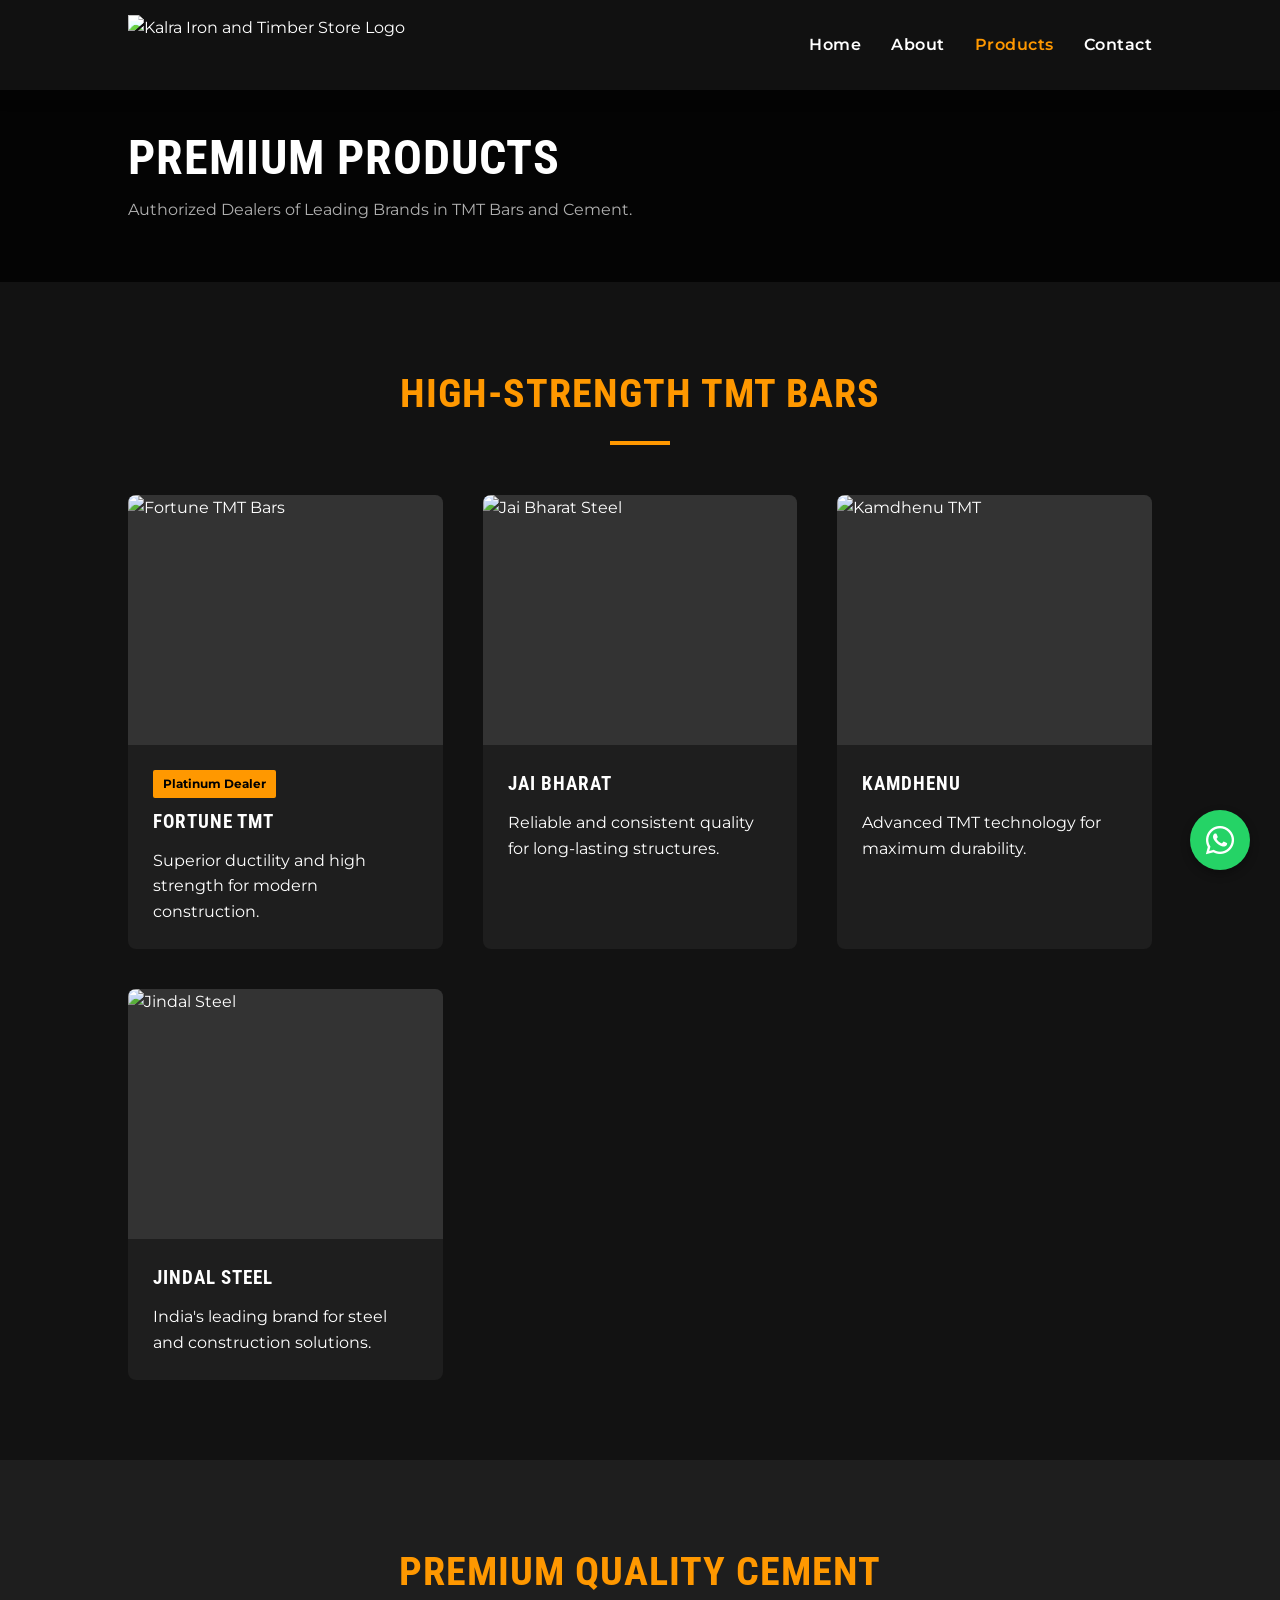
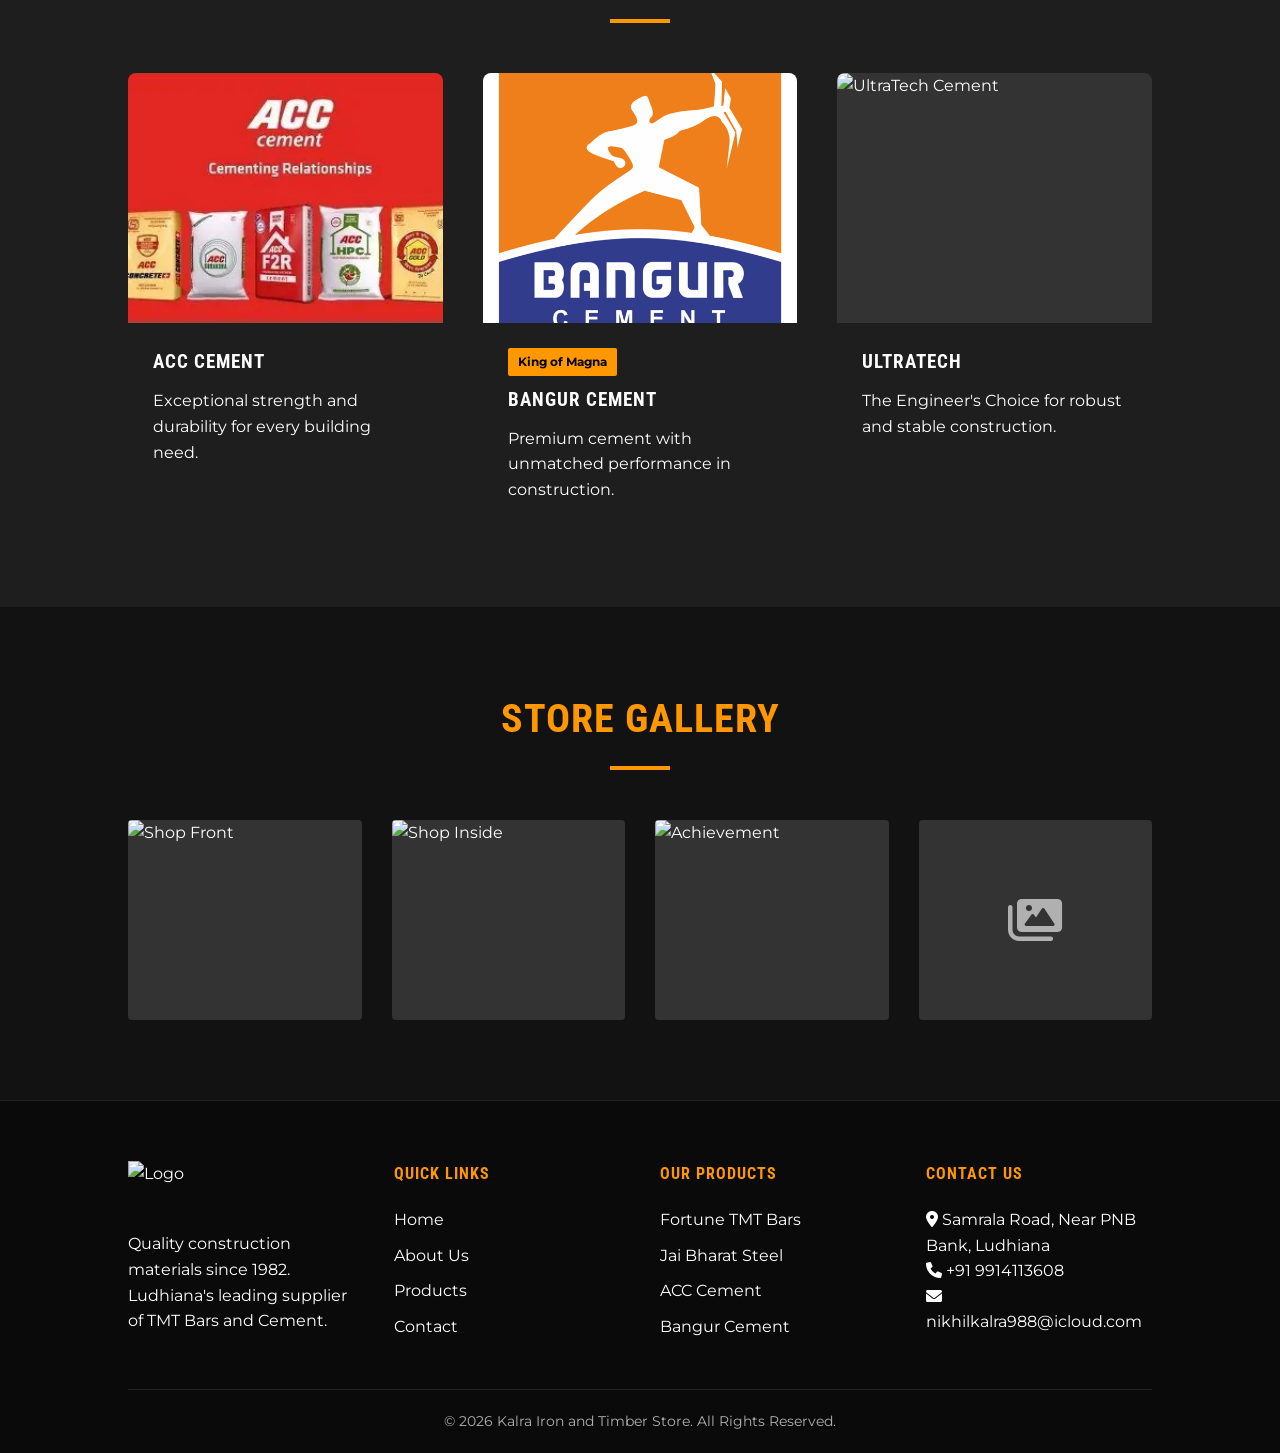
==== products.html @ d09975c7 "Add files via upload" ====
<!DOCTYPE html>
<html lang="en">
<head>
    <meta charset="UTF-8">
    <meta name="viewport" content="width=device-width, initial-scale=1.0">
    <title>Products | Kalra Iron and Timber Store</title>
    <link rel="stylesheet" href="style.css">
    <!-- Google Fonts -->
    <link href="https://fonts.googleapis.com/css2?family=Montserrat:wght@400;600;700&family=Roboto+Condensed:wght@700&display=swap" rel="stylesheet">
    <!-- Font Awesome -->
    <link rel="stylesheet" href="https://cdnjs.cloudflare.com/ajax/libs/font-awesome/6.0.0/css/all.min.css">
</head>
<body>

    <!-- Header / Navbar -->
    <header id="header" class="sticky">
        <nav class="navbar">
            <a href="index.html" class="logo">
                <img src="Screenshot 2026-03-19 183434.png" alt="Kalra Iron and Timber Store Logo">
            </a>
            <ul class="nav-links">
                <li><a href="index.html">Home</a></li>
                <li><a href="about.html">About</a></li>
                <li><a href="products.html" class="active">Products</a></li>
                <li><a href="contact.html">Contact</a></li>
            </ul>
            <div class="mobile-menu-btn">
                <i class="fas fa-bars"></i>
            </div>
        </nav>
    </header>

    <!-- Page Title Section -->
    <section class="page-header" style="background: linear-gradient(rgba(0, 0, 0, 0.8), rgba(0, 0, 0, 0.8)), url('main dukan.jpeg') center/cover; padding: 120px 10% 60px;">
        <div class="reveal">
            <h1 style="font-size: 3rem;">Premium <span>Products</span></h1>
            <p style="color: var(--text-grey);">Authorized Dealers of Leading Brands in TMT Bars and Cement.</p>
        </div>
    </section>

    <!-- TMT Bars Section -->
    <section class="products-section">
        <div class="section-title reveal">
            <h2>High-Strength TMT Bars</h2>
        </div>
        <div class="products-grid reveal">
            <!-- Fortune TMT -->
            <div class="product-card">
                <div class="product-img">
                    <img src="fortune tmt.webp" alt="Fortune TMT Bars">
                </div>
                <div class="product-info">
                    <span class="badge">Platinum Dealer</span>
                    <h3>Fortune TMT</h3>
                    <p>Superior ductility and high strength for modern construction.</p>
                </div>
            </div>
            <!-- Jai Bharat -->
            <div class="product-card">
                <div class="product-img">
                    <img src="jai baharat.webp" alt="Jai Bharat Steel">
                </div>
                <div class="product-info">
                    <h3>Jai Bharat</h3>
                    <p>Reliable and consistent quality for long-lasting structures.</p>
                </div>
            </div>
            <!-- Kamdhenu -->
            <div class="product-card">
                <div class="product-img">
                    <img src="kamdhenu-tmt-.webp" alt="Kamdhenu TMT">
                </div>
                <div class="product-info">
                    <h3>Kamdhenu</h3>
                    <p>Advanced TMT technology for maximum durability.</p>
                </div>
            </div>
            <!-- Jindal -->
            <div class="product-card">
                <div class="product-img">
                    <img src="jindal steel.webp" alt="Jindal Steel">
                </div>
                <div class="product-info">
                    <h3>Jindal Steel</h3>
                    <p>India's leading brand for steel and construction solutions.</p>
                </div>
            </div>
        </div>
    </section>

    <!-- Cement Section -->
    <section class="products-section" style="background: var(--bg-light);">
        <div class="section-title reveal">
            <h2>Premium Quality Cement</h2>
        </div>
        <div class="products-grid reveal">
            <!-- ACC Cement -->
            <div class="product-card">
                <div class="product-img">
                    <img src="acc cement.webp" alt="ACC Cement">
                </div>
                <div class="product-info">
                    <h3>ACC Cement</h3>
                    <p>Exceptional strength and durability for every building need.</p>
                </div>
            </div>
            <!-- Bangur Cement -->
            <div class="product-card">
                <div class="product-img">
                    <img src="bangur cement.png" alt="Bangur Cement">
                </div>
                <div class="product-info">
                    <span class="badge">King of Magna</span>
                    <h3>Bangur Cement</h3>
                    <p>Premium cement with unmatched performance in construction.</p>
                </div>
            </div>
            <!-- UltraTech -->
            <div class="product-card">
                <div class="product-img">
                    <img src="https://via.placeholder.com/400x300?text=UltraTech" alt="UltraTech Cement">
                </div>
                <div class="product-info">
                    <h3>UltraTech</h3>
                    <p>The Engineer's Choice for robust and stable construction.</p>
                </div>
            </div>
        </div>
    </section>

    <!-- Gallery Section (Placeholders) -->
    <section class="gallery reveal">
        <div class="section-title">
            <h2>Store Gallery</h2>
        </div>
        <div class="achievements-grid" style="grid-template-columns: repeat(auto-fit, minmax(200px, 1fr));">
            <div class="gallery-item" style="height: 200px; background: #333; overflow: hidden; border-radius: 4px;">
                <img src="main dukan.jpeg" alt="Shop Front" style="width: 100%; height: 100%; object-fit: cover;">
            </div>
            <div class="gallery-item" style="height: 200px; background: #333; overflow: hidden; border-radius: 4px;">
                <img src="shivam bhiya dukan.jpeg" alt="Shop Inside" style="width: 100%; height: 100%; object-fit: cover;">
            </div>
            <div class="gallery-item" style="height: 200px; background: #333; overflow: hidden; border-radius: 4px;">
                <img src="nikhil bhaiya image trophy.jpeg" alt="Achievement" style="width: 100%; height: 100%; object-fit: cover;">
            </div>
            <div class="gallery-item" style="height: 200px; background: #333; overflow: hidden; border-radius: 4px; display: flex; justify-content: center; align-items: center; color: var(--text-grey);">
                <i class="fas fa-images fa-3x"></i>
            </div>
        </div>
    </section>

    <!-- Footer -->
    <footer>
        <div class="footer-grid">
            <div class="footer-col">
                <img src="Screenshot 2026-03-19 183434.png" alt="Logo" style="height: 50px; margin-bottom: 20px;">
                <p>Quality construction materials since 1982. Ludhiana's leading supplier of TMT Bars and Cement.</p>
            </div>
            <div class="footer-col">
                <h4>Quick Links</h4>
                <ul class="footer-links">
                    <li><a href="index.html">Home</a></li>
                    <li><a href="about.html">About Us</a></li>
                    <li><a href="products.html">Products</a></li>
                    <li><a href="contact.html">Contact</a></li>
                </ul>
            </div>
            <div class="footer-col">
                <h4>Our Products</h4>
                <ul class="footer-links">
                    <li><a href="products.html">Fortune TMT Bars</a></li>
                    <li><a href="products.html">Jai Bharat Steel</a></li>
                    <li><a href="products.html">ACC Cement</a></li>
                    <li><a href="products.html">Bangur Cement</a></li>
                </ul>
            </div>
            <div class="footer-col">
                <h4>Contact Us</h4>
                <p><i class="fas fa-map-marker-alt"></i> Samrala Road, Near PNB Bank, Ludhiana</p>
                <p><i class="fas fa-phone"></i> +91 9914113608</p>
                <p><i class="fas fa-envelope"></i> nikhilkalra988@icloud.com</p>
            </div>
        </div>
        <div class="footer-bottom">
            <p>&copy; 2026 Kalra Iron and Timber Store. All Rights Reserved.</p>
        </div>
    </footer>

    <!-- WhatsApp Float -->
    <a href="https://wa.me/919914113608" class="whatsapp-float" target="_blank">
        <i class="fab fa-whatsapp"></i>
    </a>

    <script src="script.js"></script>
</body>
</html>
---- style.css ----
/* Root Variables for Industrial Theme */
:root {
    --primary-color: #ff9800; /* Industrial Orange */
    --secondary-color: #2c2c2c; /* Dark Grey */
    --accent-color: #fbc02d; /* Yellow Accent */
    --bg-dark: #121212; /* Deep Black/Grey */
    --bg-light: #1e1e1e; /* Slightly lighter grey for sections */
    --text-white: #ffffff;
    --text-grey: #b0b0b0;
    --transition-speed: 0.3s;
    --font-main: 'Montserrat', sans-serif;
    --font-heading: 'Roboto Condensed', sans-serif;
}

/* Global Reset */
* {
    margin: 0;
    padding: 0;
    box-sizing: border-box;
}

body {
    font-family: var(--font-main);
    background-color: var(--bg-dark);
    color: var(--text-white);
    line-height: 1.6;
    overflow-x: hidden;
}

/* Typography */
h1, h2, h3, h4, h5, h6 {
    font-family: var(--font-heading);
    text-transform: uppercase;
    letter-spacing: 1px;
    font-weight: 700;
}

a {
    text-decoration: none;
    color: inherit;
    transition: var(--transition-speed);
}

ul {
    list-style: none;
}

img {
    max-width: 100%;
    display: block;
}

/* Section Common Styling */
section {
    padding: 80px 10%;
}

.section-title {
    text-align: center;
    margin-bottom: 50px;
    position: relative;
}

.section-title h2 {
    font-size: 2.5rem;
    color: var(--primary-color);
}

.section-title::after {
    content: '';
    display: block;
    width: 60px;
    height: 4px;
    background: var(--primary-color);
    margin: 15px auto 0;
}

/* Navbar */
header {
    position: fixed;
    top: 0;
    left: 0;
    width: 100%;
    z-index: 1000;
    transition: background var(--transition-speed);
}

header.sticky {
    background: rgba(18, 18, 18, 0.95);
    box-shadow: 0 5px 15px rgba(0, 0, 0, 0.3);
}

.navbar {
    display: flex;
    justify-content: space-between;
    align-items: center;
    padding: 15px 10%;
}

.logo img {
    height: 60px;
    filter: brightness(1.2);
}

.nav-links {
    display: flex;
    gap: 30px;
}

.nav-links li a {
    font-weight: 600;
    font-size: 1rem;
    letter-spacing: 0.5px;
}

.nav-links li a:hover,
.nav-links li a.active {
    color: var(--primary-color);
}

.mobile-menu-btn {
    display: none;
    font-size: 1.8rem;
    cursor: pointer;
    color: var(--text-white);
}

/* Hero Section */
.hero {
    height: 100vh;
    background: linear-gradient(rgba(0, 0, 0, 0.7), rgba(0, 0, 0, 0.7)), url('placeholder-hero.jpg'); /* Placeholder image */
    background-size: cover;
    background-position: center;
    display: flex;
    flex-direction: column;
    justify-content: center;
    align-items: center;
    text-align: center;
    padding: 0 10%;
}

.hero h1 {
    font-size: 4rem;
    margin-bottom: 20px;
    color: var(--text-white);
}

.hero h1 span {
    color: var(--primary-color);
}

.hero p {
    font-size: 1.2rem;
    max-width: 700px;
    margin-bottom: 40px;
    color: var(--text-grey);
}

/* Buttons */
.btn {
    display: inline-block;
    padding: 12px 30px;
    font-weight: 700;
    border-radius: 4px;
    cursor: pointer;
    text-transform: uppercase;
    transition: var(--transition-speed);
    border: 2px solid transparent;
}

.btn-primary {
    background: var(--primary-color);
    color: #000;
}

.btn-primary:hover {
    background: transparent;
    border-color: var(--primary-color);
    color: var(--primary-color);
}

.btn-outline {
    border-color: var(--text-white);
    color: var(--text-white);
}

.btn-outline:hover {
    background: var(--text-white);
    color: #000;
}

.hero-btns {
    display: flex;
    gap: 20px;
}

/* WhatsApp Floating Button */
.whatsapp-float {
    position: fixed;
    bottom: 30px;
    right: 30px;
    background: #25d366;
    color: #fff;
    width: 60px;
    height: 60px;
    border-radius: 50%;
    display: flex;
    justify-content: center;
    align-items: center;
    font-size: 2rem;
    box-shadow: 0 4px 10px rgba(0, 0, 0, 0.3);
    z-index: 999;
    transition: transform var(--transition-speed);
}

.whatsapp-float:hover {
    transform: scale(1.1);
}

/* Achievements Section */
.achievements-grid {
    display: grid;
    grid-template-columns: repeat(auto-fit, minmax(280px, 1fr));
    gap: 30px;
}

.achievement-card {
    background: var(--bg-light);
    padding: 30px;
    border-left: 5px solid var(--primary-color);
    border-radius: 4px;
    transition: transform var(--transition-speed);
}

.achievement-card:hover {
    transform: translateY(-10px);
    background: var(--secondary-color);
}

.achievement-card h3 {
    color: var(--primary-color);
    margin-bottom: 15px;
}

.achievement-card p {
    color: var(--text-grey);
    font-size: 0.95rem;
}

/* Product Cards */
.products-grid {
    display: grid;
    grid-template-columns: repeat(auto-fit, minmax(300px, 1fr));
    gap: 40px;
}

.product-card {
    background: var(--bg-light);
    border-radius: 8px;
    overflow: hidden;
    position: relative;
    transition: transform var(--transition-speed);
}

.product-card:hover {
    transform: scale(1.03);
}

.product-img {
    height: 250px;
    background: #333; /* Placeholder color */
    display: flex;
    justify-content: center;
    align-items: center;
    position: relative;
}

.product-img img {
    width: 100%;
    height: 100%;
    object-fit: cover;
}

.product-info {
    padding: 25px;
}

.product-info h3 {
    margin-bottom: 10px;
}

.product-info .badge {
    background: var(--primary-color);
    color: #000;
    padding: 4px 10px;
    font-size: 0.75rem;
    font-weight: 700;
    border-radius: 2px;
    display: inline-block;
    margin-bottom: 10px;
}

/* About Section Home */
.about-home {
    display: flex;
    gap: 50px;
    align-items: center;
}

.about-content {
    flex: 1;
}

.about-image {
    flex: 1;
    position: relative;
}

.about-image img {
    border-radius: 8px;
    box-shadow: 20px 20px 0 var(--primary-color);
}

/* Contact Form */
.contact-container {
    display: grid;
    grid-template-columns: 1fr 1.5fr;
    gap: 50px;
}

.contact-info div {
    margin-bottom: 30px;
}

.contact-info h4 {
    color: var(--primary-color);
    margin-bottom: 5px;
}

.contact-form {
    background: var(--bg-light);
    padding: 40px;
    border-radius: 8px;
}

.form-group {
    margin-bottom: 20px;
}

.form-group label {
    display: block;
    margin-bottom: 8px;
    color: var(--text-grey);
}

.form-group input, 
.form-group textarea {
    width: 100%;
    padding: 12px;
    background: var(--bg-dark);
    border: 1px solid #444;
    color: #fff;
    border-radius: 4px;
    font-family: inherit;
}

.form-group input:focus, 
.form-group textarea:focus {
    outline: none;
    border-color: var(--primary-color);
}

/* Footer */
footer {
    background: #0a0a0a;
    padding: 60px 10% 20px;
    border-top: 1px solid #222;
}

.footer-grid {
    display: grid;
    grid-template-columns: repeat(auto-fit, minmax(200px, 1fr));
    gap: 40px;
    margin-bottom: 40px;
}

.footer-col h4 {
    color: var(--primary-color);
    margin-bottom: 20px;
}

.footer-links li {
    margin-bottom: 10px;
}

.footer-links li a:hover {
    color: var(--primary-color);
    padding-left: 5px;
}

.footer-bottom {
    text-align: center;
    padding-top: 20px;
    border-top: 1px solid #222;
    color: var(--text-grey);
    font-size: 0.9rem;
}

/* Animations */
.reveal {
    opacity: 0;
    transform: translateY(30px);
    transition: all 0.8s ease-out;
}

.reveal.active {
    opacity: 1;
    transform: translateY(0);
}

/* Responsive */
@media (max-width: 992px) {
    .navbar { padding: 15px 5%; }
    .hero h1 { font-size: 3rem; }
    .about-home { flex-direction: column; }
    .contact-container { grid-template-columns: 1fr; }
}

@media (max-width: 768px) {
    .nav-links {
        display: none; /* Mobile menu logic in JS */
    }
    .mobile-menu-btn { display: block; }
    .hero h1 { font-size: 2.5rem; }
    section { padding: 60px 5%; }
}
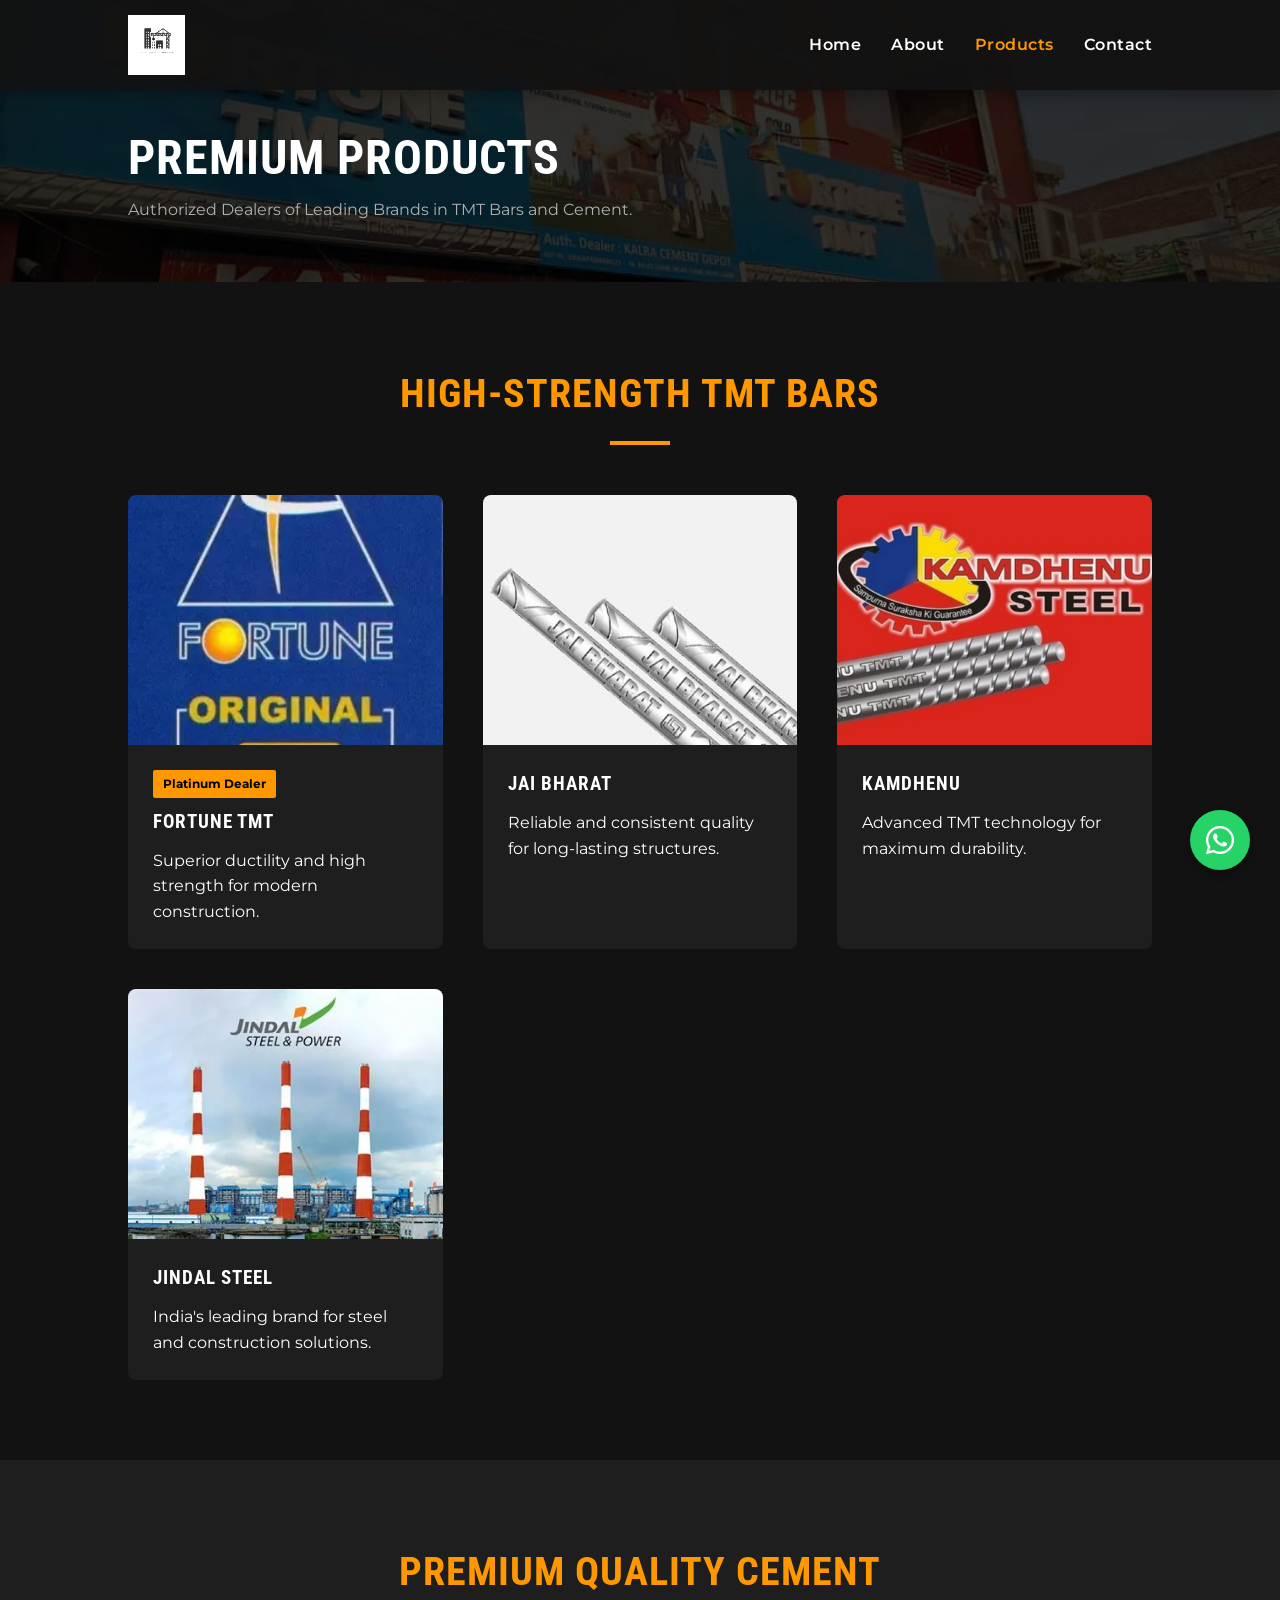
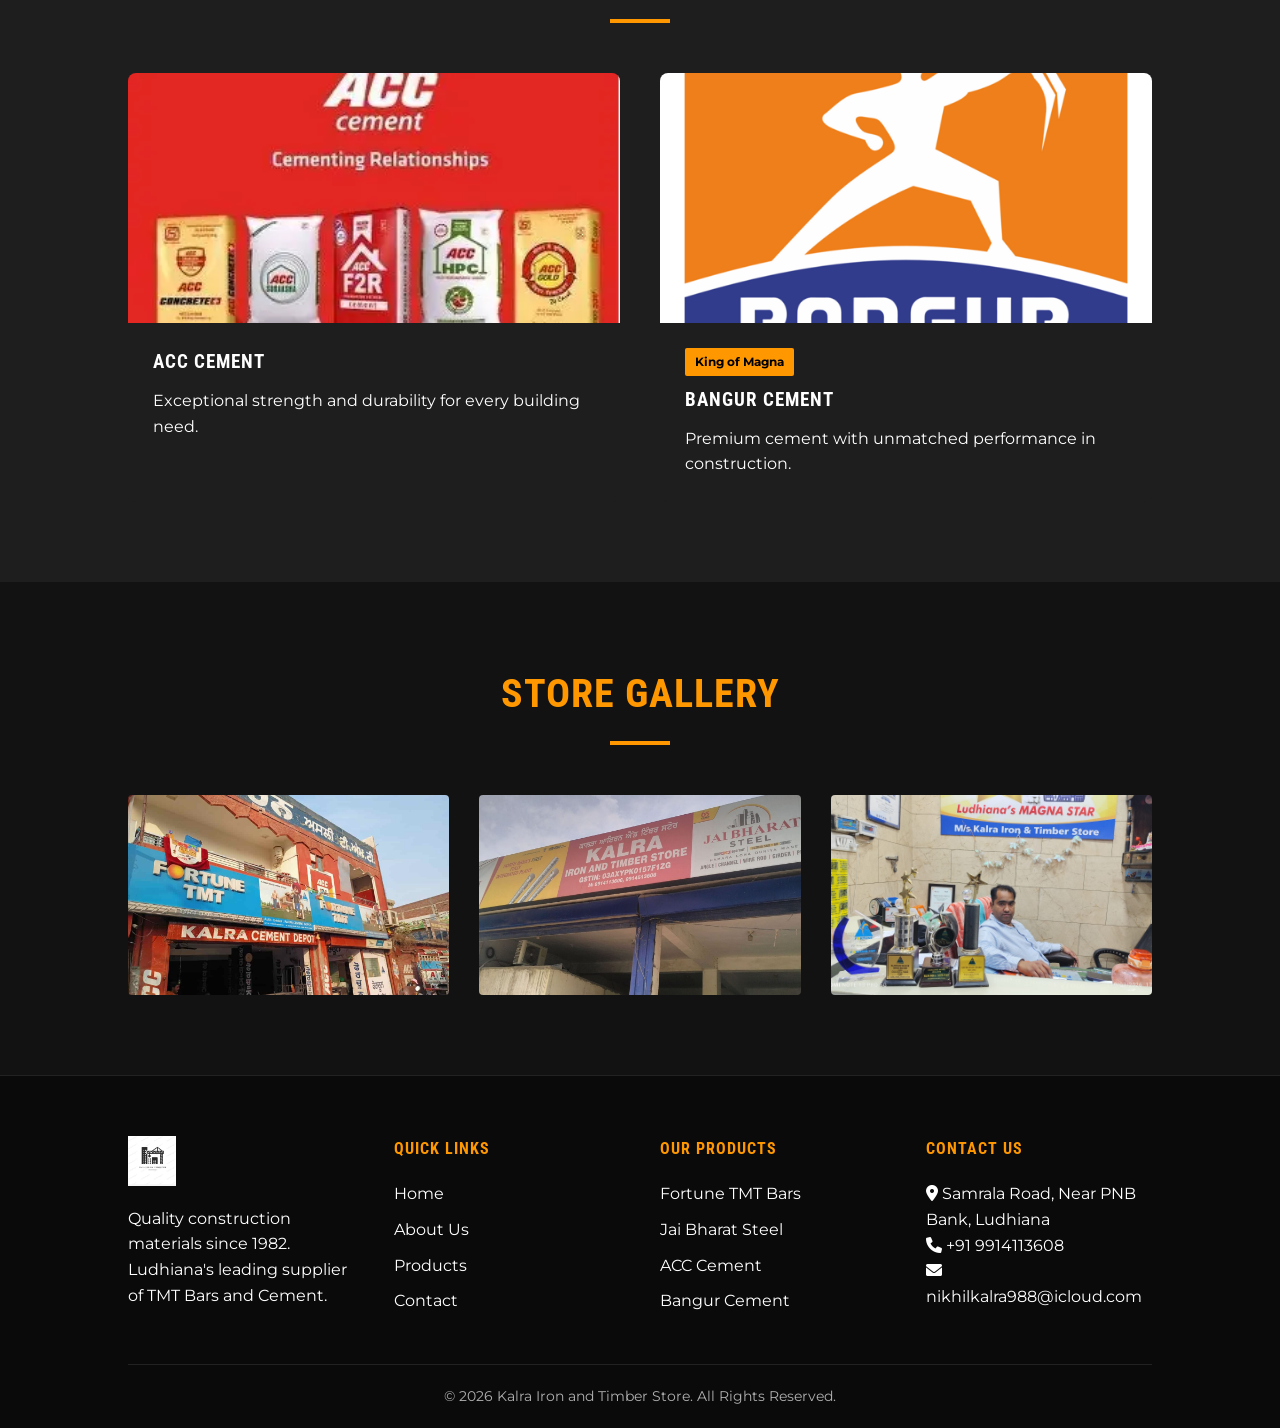
==== commit 7c58269c: "Update products.html" ====
--- a/products.html
+++ b/products.html
@@ -115,16 +115,6 @@
                     <p>Premium cement with unmatched performance in construction.</p>
                 </div>
             </div>
-            <!-- UltraTech -->
-            <div class="product-card">
-                <div class="product-img">
-                    <img src="https://via.placeholder.com/400x300?text=UltraTech" alt="UltraTech Cement">
-                </div>
-                <div class="product-info">
-                    <h3>UltraTech</h3>
-                    <p>The Engineer's Choice for robust and stable construction.</p>
-                </div>
-            </div>
         </div>
     </section>
 
@@ -142,9 +132,6 @@
             </div>
             <div class="gallery-item" style="height: 200px; background: #333; overflow: hidden; border-radius: 4px;">
                 <img src="nikhil bhaiya image trophy.jpeg" alt="Achievement" style="width: 100%; height: 100%; object-fit: cover;">
-            </div>
-            <div class="gallery-item" style="height: 200px; background: #333; overflow: hidden; border-radius: 4px; display: flex; justify-content: center; align-items: center; color: var(--text-grey);">
-                <i class="fas fa-images fa-3x"></i>
             </div>
         </div>
     </section>
